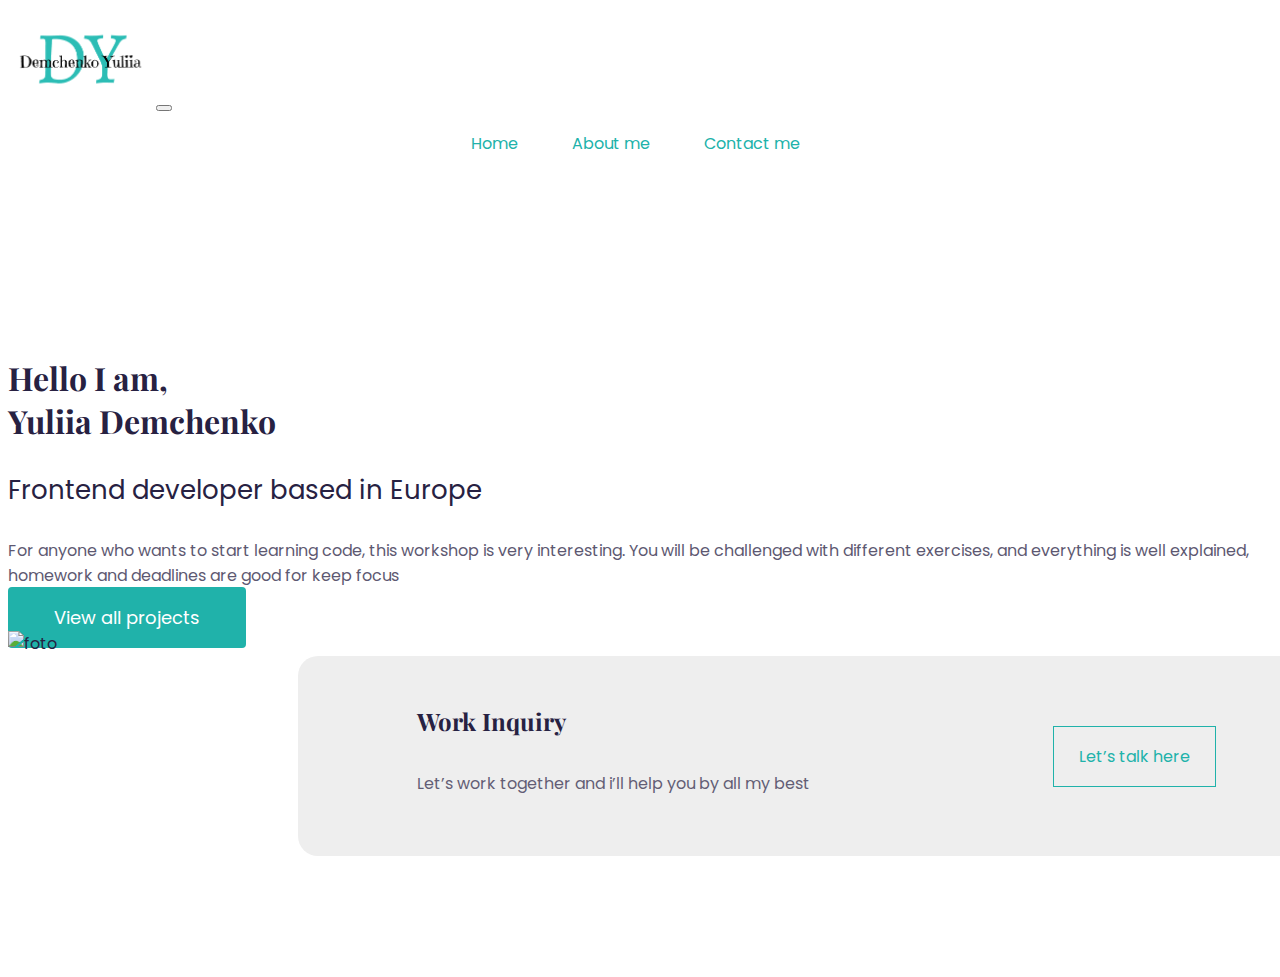
==== about.html @ 5c157f73 "Added media quries" ====
<!DOCTYPE html>
<html lang="en">
  <head>
    <meta charset="UTF-8" />
    <meta http-equiv="X-UA-Compatible" content="IE=edge" />
    <meta name="viewport" content="width=device-width, initial-scale=1.0" />
    <meta
      name="description"
      content="About frontend developer Yuliia Demchenko"
    />
    <link rel="stylesheet" href="styles/main.css" />
    <link
      href="https://cdn.jsdelivr.net/npm/bootstrap@5.0.0-beta2/dist/css/bootstrap.min.css"
      rel="stylesheet"
      integrity="sha384-BmbxuPwQa2lc/FVzBcNJ7UAyJxM6wuqIj61tLrc4wSX0szH/Ev+nYRRuWlolflfl"
      crossorigin="anonymous"
    />
    <link rel="preconnect" href="https://fonts.googleapis.com" />
    <link rel="preconnect" href="https://fonts.gstatic.com" crossorigin />
    <link
      href="https://fonts.googleapis.com/css2?family=Playfair+Display:wght@700&family=Poppins&display=swap"
      rel="stylesheet"
    />
    <script
      src="https://kit.fontawesome.com/0cef055a47.js"
      crossorigin="anonymous"
    ></script>
    <script
      src="https://cdn.jsdelivr.net/npm/bootstrap@5.2.2/dist/js/bootstrap.bundle.min.js"
      integrity="sha384-OERcA2EqjJCMA+/3y+gxIOqMEjwtxJY7qPCqsdltbNJuaOe923+mo//f6V8Qbsw3"
      crossorigin="anonymous"
    ></script>
    <title>About Yuliia Demchenko</title>
  </head>
  <body>
    <nav
      class="navbar navbar-expand-lg navbar-light fixed-top bg-transparent text-dark"
    >
      <div class="container">
        <a class="navbar-brand" href="index.html"
          ><img class="image-logo" src="./img/logo.png" alt="logo"
        /></a>
        <button
          class="navbar-toggler"
          type="button"
          data-bs-toggle="collapse"
          data-bs-target="#navbarNav"
          aria-controls="navbarNav"
          aria-expanded="false"
          aria-label="Toggle navigation"
        >
          <span class="navbar-toggler-icon"></span>
        </button>
        <div class="collapse navbar-collapse" id="navbarNav">
          <ul class="navbar-nav">
            <li class="nav-item">
              <a
                class="nav-link"
                aria-current="page"
                href="index.html"
                title="Homepage"
                >Home</a
              >
            </li>
            <li class="nav-item">
              <a class="nav-link" href="about.html" title="page about me"
                >About me</a
              >
            </li>
            <li class="nav-item">
              <a class="nav-link" href="about.html#contact" title="contact page"
                >Contact me</a
              >
            </li>
          </ul>
        </div>
      </div>
    </nav>
    <!-- --------------------About me----------- -->

    <div class="about-me container">
      <div class="row">
        <div class="col">
          <h1>
            Hello I am, <br />
            Yuliia Demchenko
          </h1>
          <p class="post">Frontend developer based in Europe</p>
          <p class="text-about-me">
            For anyone who wants to start learning code, this workshop is very
            interesting. You will be challenged with different exercises, and
            everything is well explained, homework and deadlines are good for
            keep focus
          </p>
          <a href="index.html#projects" class="btn">View all projects</a>
        </div>
        <div class="col d-none d-lg-block">
          <img src="./img/Yuliia Demchenko.jpg" alt="foto" width="350" />
        </div>
      </div>
    </div>
    <div class="wrapper container">
      <div class="communicate">
        <h2>Work Inquiry</h2>
        <p class="d-none d-md-block">
          Let’s work together and i’ll help you by all my best
        </p>
      </div>
      <div class="let-talk">
        <a href="mailto:yuceno4ek@gmail.com">Let’s talk here</a>
      </div>
    </div>
    <footer>
      <ul id="contact">
        <li>
          <a href="https://www.instagram.com/yuceno4ek/" target="_blank"
            ><i class="fa-brands fa-instagram fa-3x"></i
          ></a>
        </li>
        <li>
          <a href="mailto:yuceno4ek@gmail.com" target="_blank"
            ><i class="fa-solid fa-envelope fa-3x"></i
          ></a>
        </li>
        <li>
          <a
            href="https://www.facebook.com/profile.php?id=100008785262753"
            target="_blank"
            ><i class="fa-brands fa-facebook fa-3x"></i
          ></a>
        </li>
      </ul>
    </footer>
  </body>
</html>
---- styles/main.css ----
:root {
  --font-poppins-: "Poppins", sans-serif;
  --font-playfair-: "Playfair Display", serif;
  --main-color-: #20b2aa;
  --bg-color: #eeeeee;
  --main-black-color: #272142;
}
body {
  color: var(--main-black-color);
  font-family: var(--font-poppins-);
}
#main-page {
  text-align: center;
}
.image-logo {
  height: 100px;
}

.header {
  background-color: var(--bg-color);
  height: 900px;
}
.greetings {
  font-size: 36px;
  font-weight: bold;
  padding-top: 276px;
  margin-bottom: 0;
}
h1,
h2,
h3,
h4,
h5 {
  font-family: var(--font-playfair-);
  margin: 0;
}

.name-presentation {
  font-size: 70px;
  font-weight: bold;
  margin-bottom: 24px;
}
.post {
  font-size: 26px;
  font-weight: 400;
  margin-bottom: 49px;
}
a {
  text-decoration: none;
}
.head-projects {
  margin: 127px 0 82px 0;
  font-size: 18px;
  font-weight: 400;
}
.header a,
.about-me a {
  padding: 18px 46px;
  background-color: var(--main-color-);
  color: white;
  font-size: 18px;
  border-radius: 4px;
}
.header a:hover,
.about-me a:hover {
  border: 1px solid var(--main-color-);
  background-color: transparent;
  color: var(--main-color-);
}
.projects img {
  border-radius: 5px;
}
.projects img:hover {
  transform: translateY(-5px);
  box-shadow: 0px 10px 20px 2px var(--main-black-color);
}

.projects h2 {
  padding: 10px 0 55px 0;
  font-size: 64px;
  font-weight: bold;
}
.projects p {
  width: 514px;
  font-size: 16px;
  opacity: 70%;
  text-align: left;
  padding-left: 61px;
  line-height: 1.7;
}
.projects a {
  padding: 18px 25px;
  border: 1px solid var(--main-color-);
  margin: 50px 230px 200px 0;
  color: var(--main-color-);
}
.let-talk a {
  padding: 18px 25px;
  border: 1px solid var(--main-color-);
  color: var(--main-color-);
}
.projects a:hover,
.let-talk a:hover {
  background-color: var(--main-color-);
  color: white;
}

.about-me {
  margin-top: 200px;
}
.about-me .post {
  margin: 29px 0 28px 0;
}
.about-me .text-about-me {
  opacity: 75%;
}
.about-me a {
  margin-bottom: 200px;
}
.wrapper {
  margin: 0 0 0 290px;
  background-color: var(--bg-color);
  border-radius: 20px;
  width: 1160px;
  height: 200px;
  display: flex;
}
.let-talk {
  margin: auto;
}
.let-talk a {
  text-decoration: none;
}
.communicate h2 {
  padding: 49px 0 18px 119px;
}
.communicate p {
  padding-left: 119px;
  font-size: 16px;
  opacity: 70%;
}
footer {
  margin-top: 80px;
}
ul {
  text-align: center;
}
li {
  list-style: none;
  display: inline-block;
  margin-right: 50px;
}
li a {
  color: var(--main-color-);
}
@media (max-width: 960px) {
  .project-description {
    padding: 0;
    text-align: center;
  }
  .projects a {
    margin: 10px 0 0 0;
  }
  .text-about-me {
    width: auto;
  }

  .wrapper {
    flex-direction: column;
  }
}
@media (max-width: 400px) {
  #contact {
    display: flex;
    flex-direction: column;
  }
  #contact a {
    margin: 0 auto;
  }
  .communicate h2 {
    padding: 25px 0 0 0;
    text-align: center;
  }
}
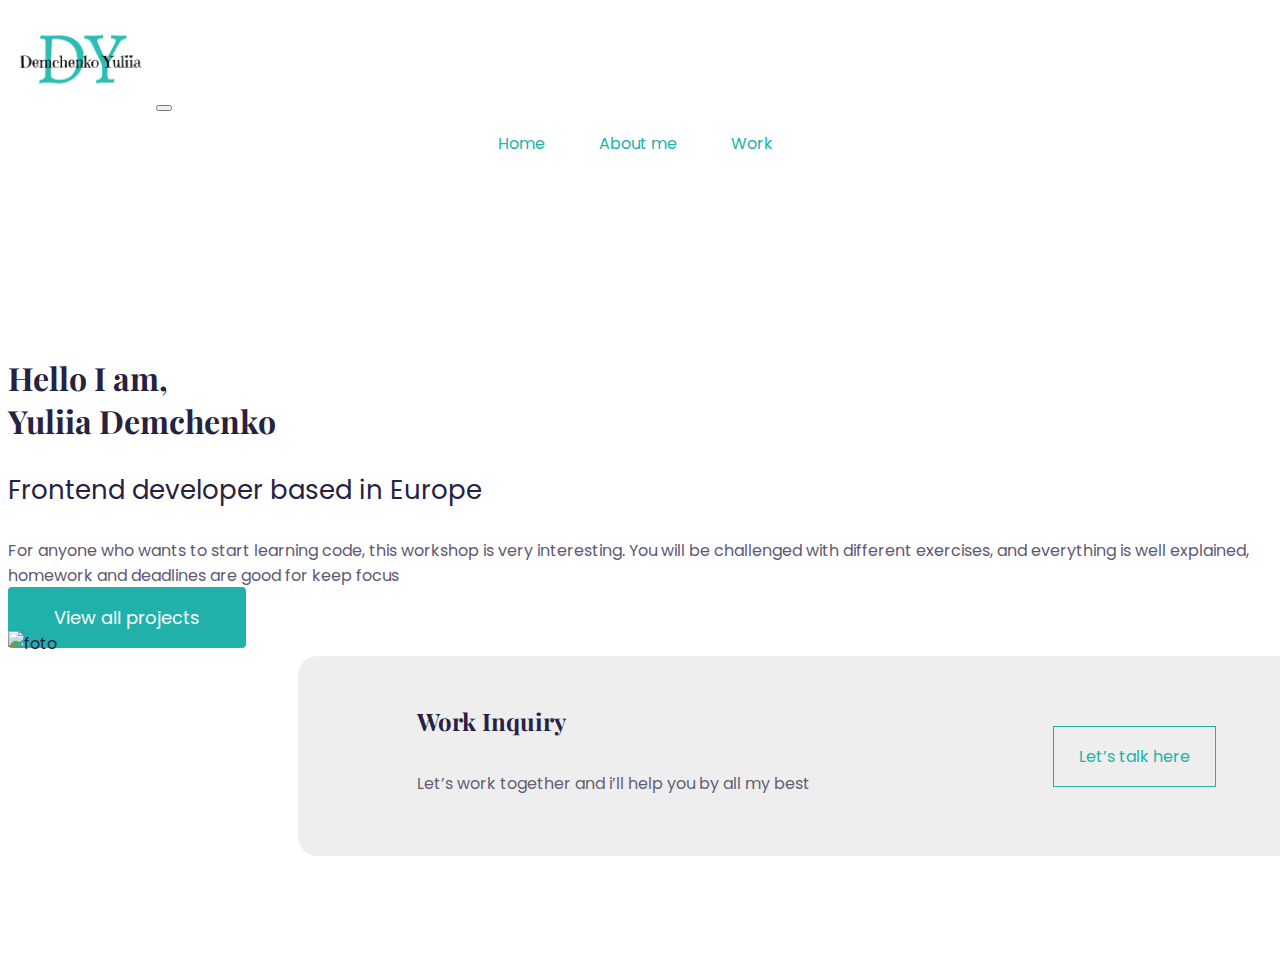
==== commit 5d1f7d07: "Add a new page Work, and change a foto" ====
--- a/about.html
+++ b/about.html
@@ -68,9 +68,7 @@
               >
             </li>
             <li class="nav-item">
-              <a class="nav-link" href="about.html#contact" title="contact page"
-                >Contact me</a
-              >
+              <a class="nav-link" href="work.html" title="work page">Work</a>
             </li>
           </ul>
         </div>
--- a/styles/main.css
+++ b/styles/main.css
@@ -153,6 +153,18 @@
 li a {
   color: var(--main-color-);
 }
+#work h1 {
+  margin-top: 130px;
+}
+.carousel {
+  width: 800px;
+  margin: 0 auto;
+  margin-top: 50px;
+}
+.carousel img {
+  border-radius: 20px;
+}
+
 @media (max-width: 960px) {
   .project-description {
     padding: 0;
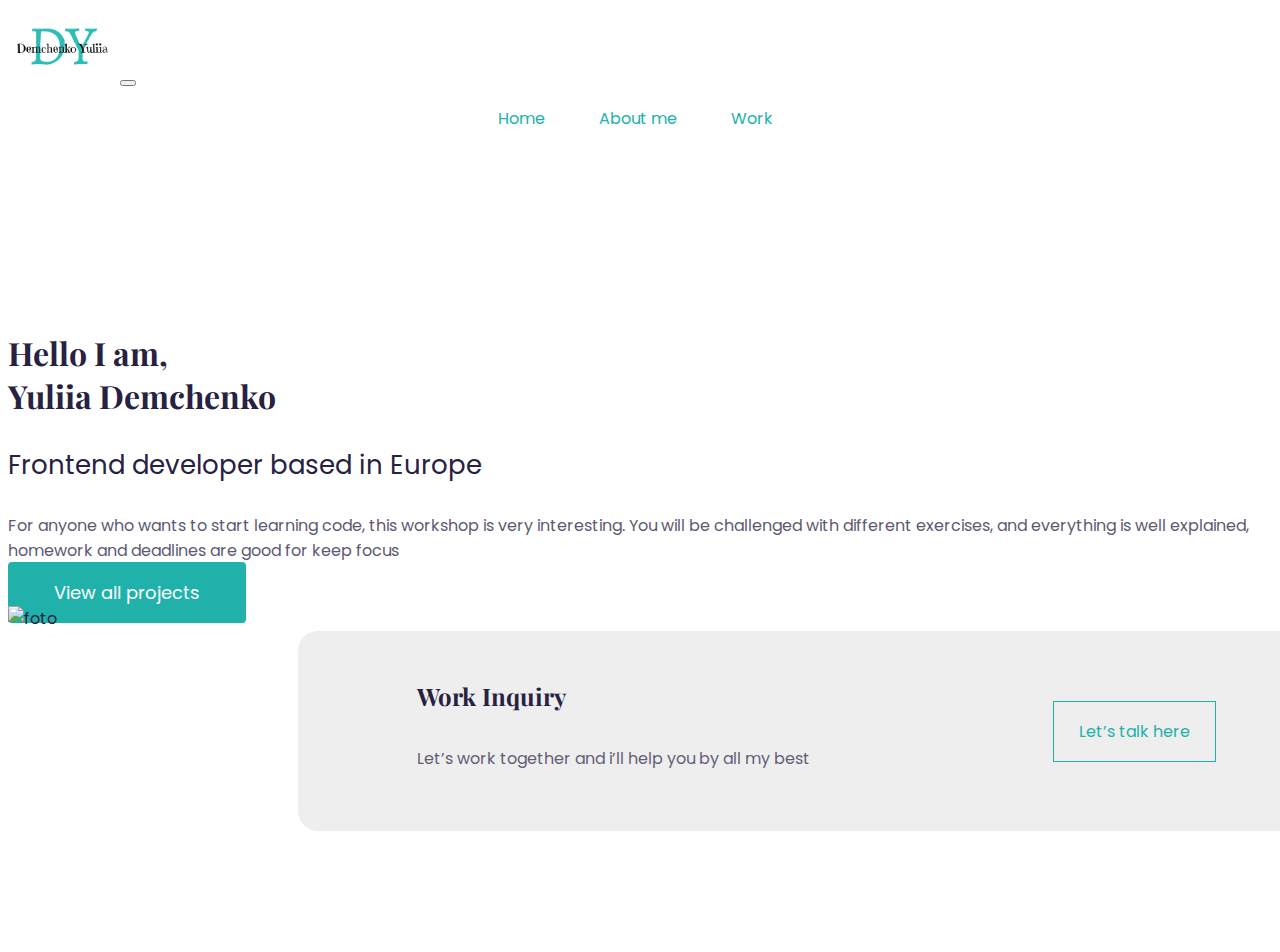
==== commit ce4f114d: "Change a css hover" ====
--- a/about.html
+++ b/about.html
@@ -112,19 +112,19 @@
       <ul id="contact">
         <li>
           <a href="https://www.instagram.com/yuceno4ek/" target="_blank"
-            ><i class="fa-brands fa-instagram fa-3x"></i
+            ><i class="fa-brands fa-instagram fa-2x"></i
           ></a>
         </li>
         <li>
           <a href="mailto:yuceno4ek@gmail.com" target="_blank"
-            ><i class="fa-solid fa-envelope fa-3x"></i
+            ><i class="fa-solid fa-envelope fa-2x"></i
           ></a>
         </li>
         <li>
           <a
             href="https://www.facebook.com/profile.php?id=100008785262753"
             target="_blank"
-            ><i class="fa-brands fa-facebook fa-3x"></i
+            ><i class="fa-brands fa-facebook fa-2x"></i
           ></a>
         </li>
       </ul>
--- a/styles/main.css
+++ b/styles/main.css
@@ -12,13 +12,18 @@
 #main-page {
   text-align: center;
 }
+#work {
+  background-color: var(--bg-color);
+}
 .image-logo {
-  height: 100px;
-}
-
+  height: 75px;
+}
+.collapse {
+  justify-content: flex-end;
+}
 .header {
   background-color: var(--bg-color);
-  height: 900px;
+  height: 700px;
 }
 .greetings {
   font-size: 36px;
@@ -48,6 +53,14 @@
 a {
   text-decoration: none;
 }
+nav li {
+  transition: color 3s ease-in-out, box-shadow 0.3s ease-in-out;
+}
+
+nav li:hover {
+  box-shadow: inset 100px 0 0 0 var(--main-color-);
+  color: white;
+}
 .head-projects {
   margin: 127px 0 82px 0;
   font-size: 18px;
@@ -66,6 +79,7 @@
   border: 1px solid var(--main-color-);
   background-color: transparent;
   color: var(--main-color-);
+  transition: all 0.3s ease-in-out;
 }
 .projects img {
   border-radius: 5px;
@@ -103,6 +117,7 @@
 .let-talk a:hover {
   background-color: var(--main-color-);
   color: white;
+  transition: all 0.3s ease-in-out;
 }
 
 .about-me {
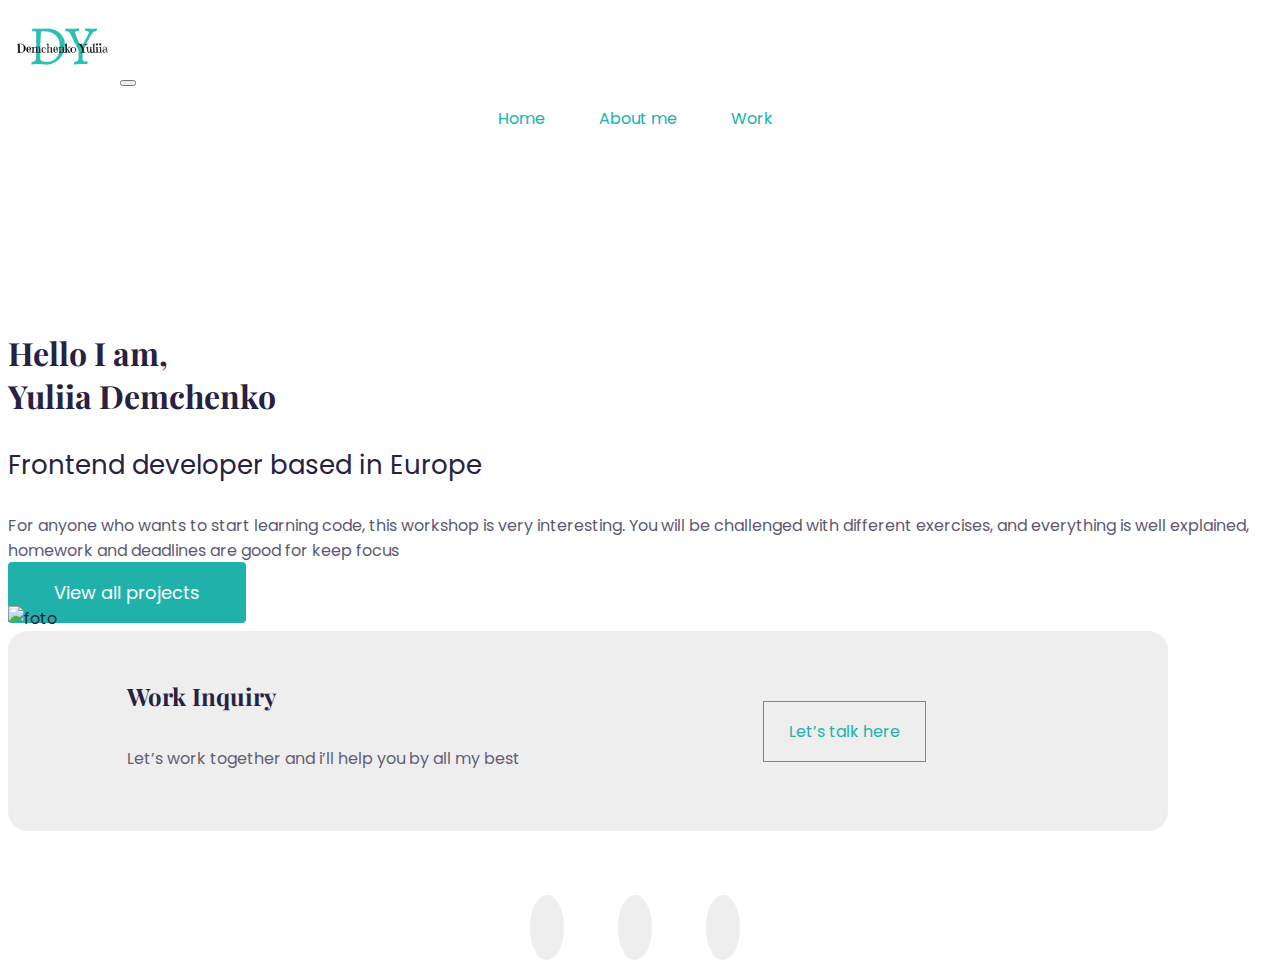
==== commit 5ca9c8e7: "Changed size icons, and hover" ====
--- a/about.html
+++ b/about.html
@@ -112,19 +112,19 @@
       <ul id="contact">
         <li>
           <a href="https://www.instagram.com/yuceno4ek/" target="_blank"
-            ><i class="fa-brands fa-instagram fa-2x"></i
+            ><i class="fa-brands fa-instagram"></i
           ></a>
         </li>
         <li>
           <a href="mailto:yuceno4ek@gmail.com" target="_blank"
-            ><i class="fa-solid fa-envelope fa-2x"></i
+            ><i class="fa-solid fa-envelope"></i
           ></a>
         </li>
         <li>
           <a
             href="https://www.facebook.com/profile.php?id=100008785262753"
             target="_blank"
-            ><i class="fa-brands fa-facebook fa-2x"></i
+            ><i class="fa-brands fa-facebook"></i
           ></a>
         </li>
       </ul>
--- a/styles/main.css
+++ b/styles/main.css
@@ -133,13 +133,13 @@
   margin-bottom: 200px;
 }
 .wrapper {
-  margin: 0 0 0 290px;
   background-color: var(--bg-color);
   border-radius: 20px;
   width: 1160px;
   height: 200px;
   display: flex;
 }
+
 .let-talk {
   margin: auto;
 }
@@ -179,7 +179,17 @@
 .carousel img {
   border-radius: 20px;
 }
-
+footer i {
+  padding: 17px;
+  background-color: var(--bg-color);
+  border-radius: 50%;
+  font-size: 22px;
+}
+footer i:hover {
+  background-color: var(--main-color-);
+  color: white;
+  transition: all 0.5s ease-in-out;
+}
 @media (max-width: 960px) {
   .project-description {
     padding: 0;
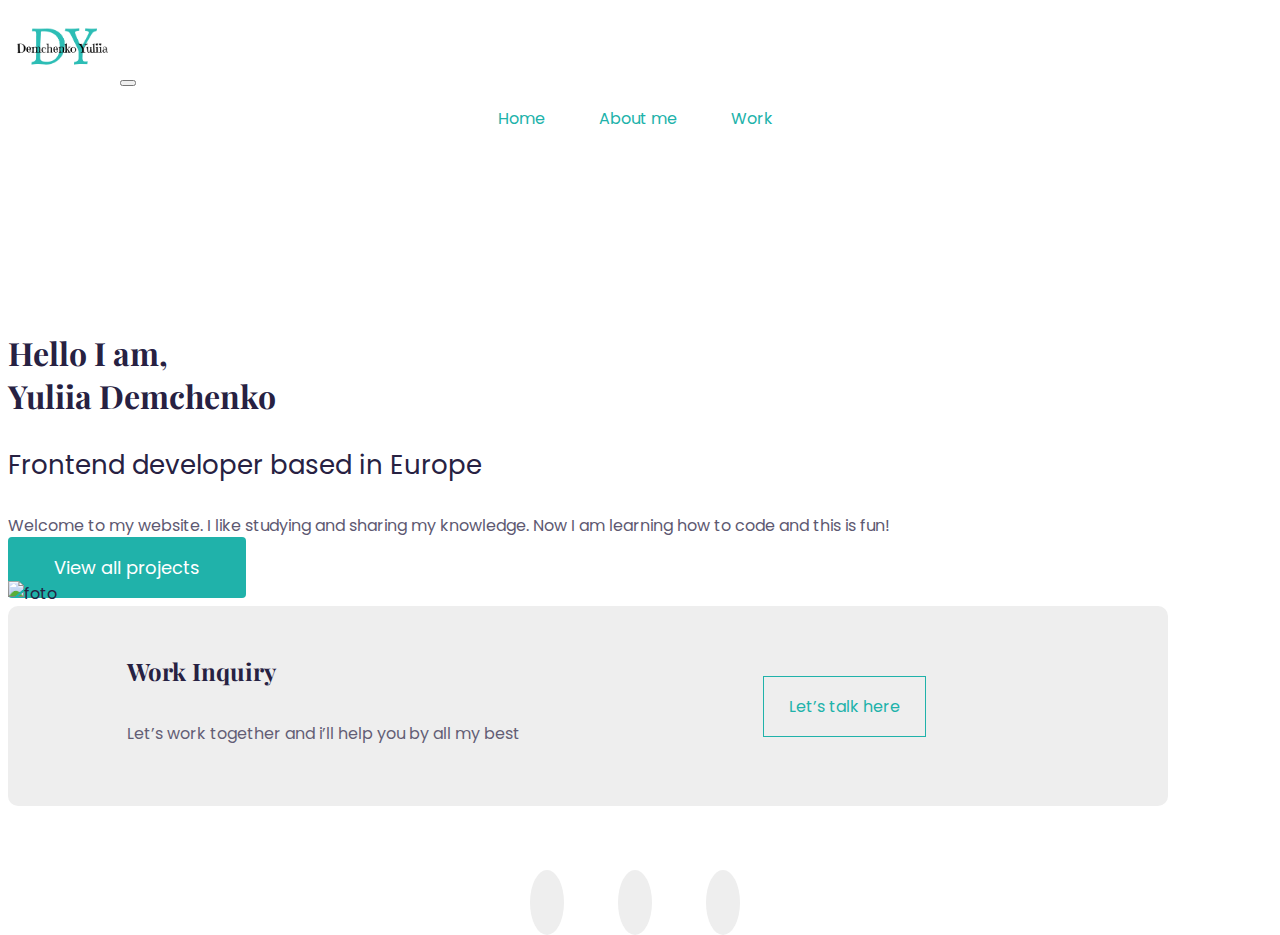
==== commit c7694005: "Added media queris" ====
--- a/about.html
+++ b/about.html
@@ -30,9 +30,9 @@
       integrity="sha384-OERcA2EqjJCMA+/3y+gxIOqMEjwtxJY7qPCqsdltbNJuaOe923+mo//f6V8Qbsw3"
       crossorigin="anonymous"
     ></script>
-    <title>About Yuliia Demchenko</title>
+    <title>About Yuliia Demchenko Front-end developer</title>
   </head>
-  <body>
+  <body id="about">
     <nav
       class="navbar navbar-expand-lg navbar-light fixed-top bg-transparent text-dark"
     >
@@ -85,15 +85,18 @@
           </h1>
           <p class="post">Frontend developer based in Europe</p>
           <p class="text-about-me">
-            For anyone who wants to start learning code, this workshop is very
-            interesting. You will be challenged with different exercises, and
-            everything is well explained, homework and deadlines are good for
-            keep focus
+            Welcome to my website. I like studying and sharing my knowledge. Now
+            I am learning how to code and this is fun!
           </p>
           <a href="index.html#projects" class="btn">View all projects</a>
         </div>
         <div class="col d-none d-lg-block">
-          <img src="./img/Yuliia Demchenko.jpg" alt="foto" width="350" />
+          <img
+            src="./img/Yuliia Demchenko.jpg"
+            alt="foto"
+            width="350"
+            class="foto rounded-3"
+          />
         </div>
       </div>
     </div>
@@ -111,12 +114,15 @@
     <footer>
       <ul id="contact">
         <li>
-          <a href="https://www.instagram.com/yuceno4ek/" target="_blank"
+          <a
+            href="https://www.instagram.com/yuceno4ek/"
+            target="_blank"
+            title="instagram"
             ><i class="fa-brands fa-instagram"></i
           ></a>
         </li>
         <li>
-          <a href="mailto:yuceno4ek@gmail.com" target="_blank"
+          <a href="mailto:yuceno4ek@gmail.com" target="_blank" title="email"
             ><i class="fa-solid fa-envelope"></i
           ></a>
         </li>
@@ -124,6 +130,7 @@
           <a
             href="https://www.facebook.com/profile.php?id=100008785262753"
             target="_blank"
+            title="facebook"
             ><i class="fa-brands fa-facebook"></i
           ></a>
         </li>
--- a/styles/main.css
+++ b/styles/main.css
@@ -12,9 +12,7 @@
 #main-page {
   text-align: center;
 }
-#work {
-  background-color: var(--bg-color);
-}
+
 .image-logo {
   height: 75px;
 }
@@ -24,6 +22,7 @@
 .header {
   background-color: var(--bg-color);
   height: 700px;
+  width: 100%;
 }
 .greetings {
   font-size: 36px;
@@ -57,9 +56,8 @@
   transition: color 3s ease-in-out, box-shadow 0.3s ease-in-out;
 }
 
-nav li:hover {
-  box-shadow: inset 100px 0 0 0 var(--main-color-);
-  color: white;
+nav a:hover {
+  color: white !important;
 }
 .head-projects {
   margin: 127px 0 82px 0;
@@ -82,7 +80,7 @@
   transition: all 0.3s ease-in-out;
 }
 .projects img {
-  border-radius: 5px;
+  border-radius: 10px;
 }
 .projects img:hover {
   transform: translateY(-5px);
@@ -134,7 +132,7 @@
 }
 .wrapper {
   background-color: var(--bg-color);
-  border-radius: 20px;
+  border-radius: 10px;
   width: 1160px;
   height: 200px;
   display: flex;
@@ -177,7 +175,7 @@
   margin-top: 50px;
 }
 .carousel img {
-  border-radius: 20px;
+  border-radius: 10px;
 }
 footer i {
   padding: 17px;
@@ -219,3 +217,46 @@
     text-align: center;
   }
 }
+@media (min-width: 990px) {
+  nav li:hover {
+    box-shadow: inset 100px 0 0 0 var(--main-color-);
+  }
+}
+@media (max-width: 990px) {
+  header h1 {
+    font-size: 60;
+  }
+  .projects h2 {
+    font-size: 50px;
+  }
+  .projects a {
+    margin-bottom: 30px;
+  }
+  .communicate h2 {
+    padding: 20px 0 0;
+  }
+  .communicate p {
+    padding: 0;
+  }
+  #work h2,
+  #work p,
+  #about p,
+  #about h2 {
+    text-align: center;
+  }
+  #about p,
+  #work p {
+    padding: 10px 0 10px;
+  }
+  #about .col {
+    text-align: center;
+  }
+  #carouselExampleDark {
+    width: fit-content;
+  }
+  #work h1 {
+    font-size: 25px;
+  }
+}
+@media (max-width: 576px) {
+}
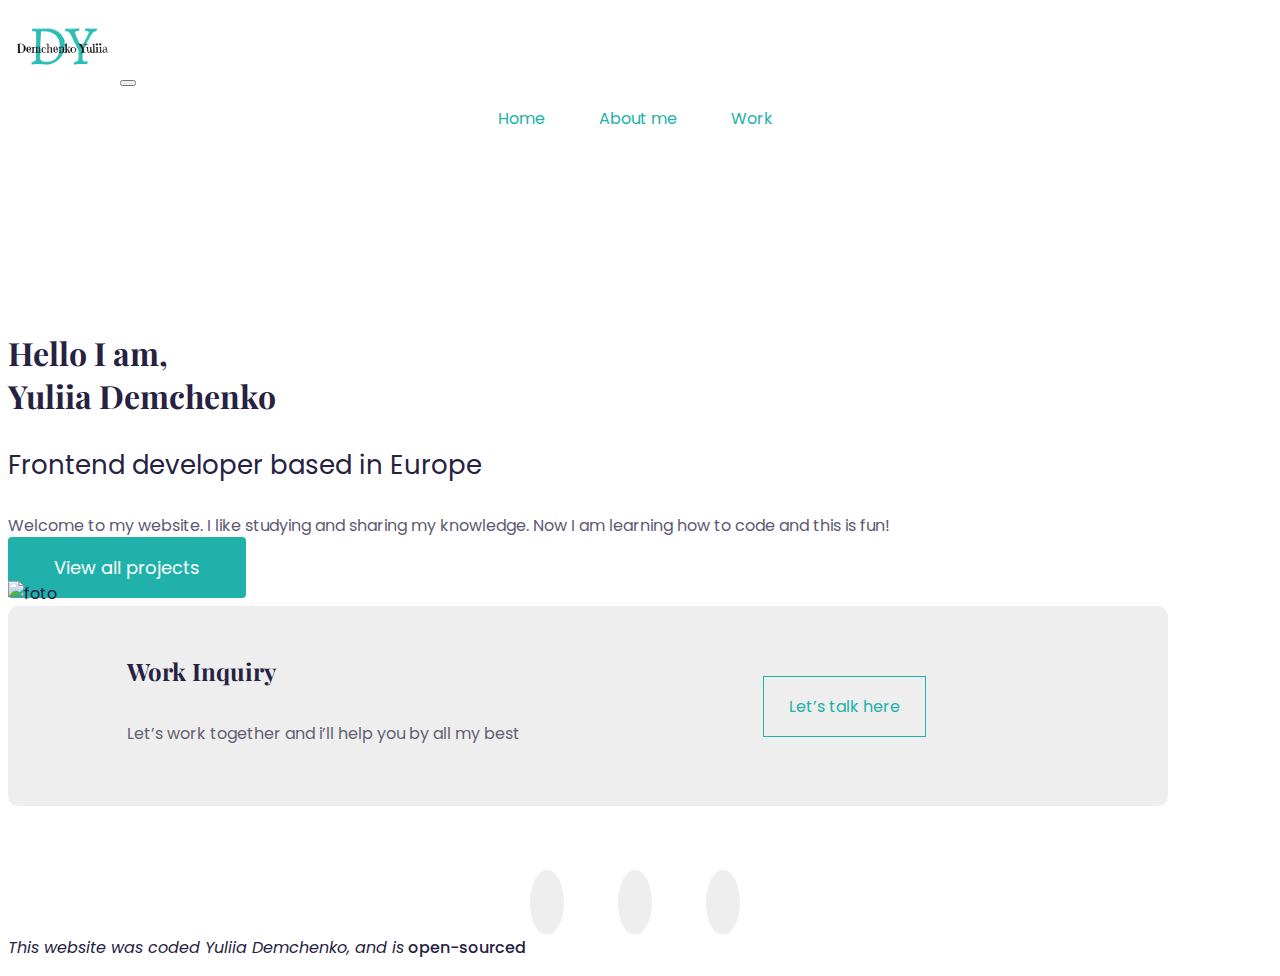
==== commit b8d086c3: "Added finish marks" ====
--- a/about.html
+++ b/about.html
@@ -122,8 +122,8 @@
           ></a>
         </li>
         <li>
-          <a href="mailto:yuceno4ek@gmail.com" target="_blank" title="email"
-            ><i class="fa-solid fa-envelope"></i
+          <a href="https://github.com/Yuceno4ek" target="_blank" title="email"
+            ><i class="fa-brands fa-github"></i
           ></a>
         </li>
         <li>
@@ -135,6 +135,12 @@
           ></a>
         </li>
       </ul>
+      <p class="text-center mt-5">
+        <em>This website was coded Yuliia Demchenko, and is</em>
+        <a class="github-link" href="https://github.com/Yuceno4ek/Portfolio">
+          open-sourced</a
+        >
+      </p>
     </footer>
   </body>
 </html>
--- a/styles/main.css
+++ b/styles/main.css
@@ -22,7 +22,6 @@
 .header {
   background-color: var(--bg-color);
   height: 700px;
-  width: 100%;
 }
 .greetings {
   font-size: 36px;
@@ -177,7 +176,22 @@
 .carousel img {
   border-radius: 10px;
 }
+.navbar {
+  padding: 0;
+  margin: 0;
+}
+.email_link,
+.github-link {
+  text-decoration: none;
+  color: var(--main-black-color);
+  font-weight: 500;
+}
+.email_link:hover,
+.github-link:hover {
+  color: var(--main-color-);
+}
 footer i {
+  margin-top: 40px;
   padding: 17px;
   background-color: var(--bg-color);
   border-radius: 50%;
@@ -205,10 +219,6 @@
   }
 }
 @media (max-width: 400px) {
-  #contact {
-    display: flex;
-    flex-direction: column;
-  }
   #contact a {
     margin: 0 auto;
   }
@@ -259,4 +269,41 @@
   }
 }
 @media (max-width: 576px) {
-}
+  .wrapper {
+    width: 90%;
+  }
+  footer i {
+    font-size: 12px;
+  }
+  .header {
+    height: 450px;
+  }
+  #main-page .greetings {
+    padding: 150px 0 20px;
+  }
+  #main-page .greetings,
+  #main-page .post {
+    font-size: 18px;
+  }
+  #main-page .name-presentation {
+    font-size: 30px;
+  }
+
+  .image-logo {
+    height: 50px;
+    margin: 0;
+    padding: 0;
+  }
+  .main-wrapper {
+    width: 100%;
+  }
+  .main-wrapper h2 {
+    font-size: 25px;
+  }
+  .navbar {
+    width: auto;
+  }
+  .projects p {
+    width: auto;
+  }
+}
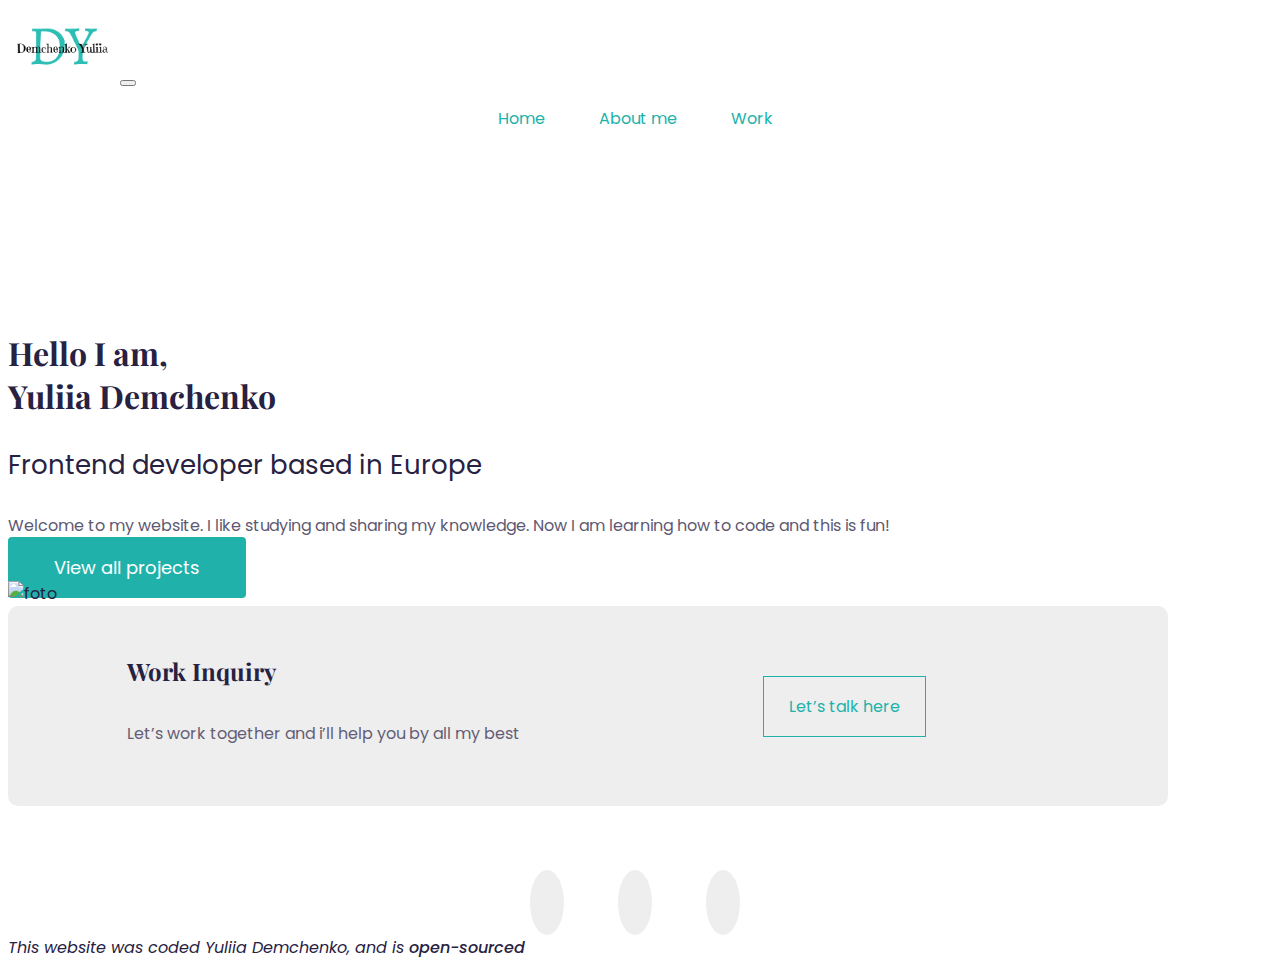
==== commit b6827c5f: "Added media queries" ====
--- a/about.html
+++ b/about.html
@@ -108,7 +108,9 @@
         </p>
       </div>
       <div class="let-talk">
-        <a href="mailto:yuceno4ek@gmail.com">Let’s talk here</a>
+        <a href="mailto:yuceno4ek@gmail.com" target="_blank" title="email link"
+          >Let’s talk here</a
+        >
       </div>
     </div>
     <footer>
@@ -135,9 +137,14 @@
           ></a>
         </li>
       </ul>
-      <p class="text-center mt-5">
-        <em>This website was coded Yuliia Demchenko, and is</em>
-        <a class="github-link" href="https://github.com/Yuceno4ek/Portfolio">
+      <p class="footer-paragraph text-center mt-5">
+        This website was coded Yuliia Demchenko, and is
+        <a
+          class="github-link"
+          href="https://github.com/Yuceno4ek/Portfolio"
+          target="_blank"
+          title="github link"
+        >
           open-sourced</a
         >
       </p>
--- a/styles/main.css
+++ b/styles/main.css
@@ -202,6 +202,9 @@
   color: white;
   transition: all 0.5s ease-in-out;
 }
+.footer-paragraph {
+  font-style: italic;
+}
 @media (max-width: 960px) {
   .project-description {
     padding: 0;
@@ -306,4 +309,7 @@
   .projects p {
     width: auto;
   }
-}
+  .footer-paragraph {
+    font-size: 12px;
+  }
+}
